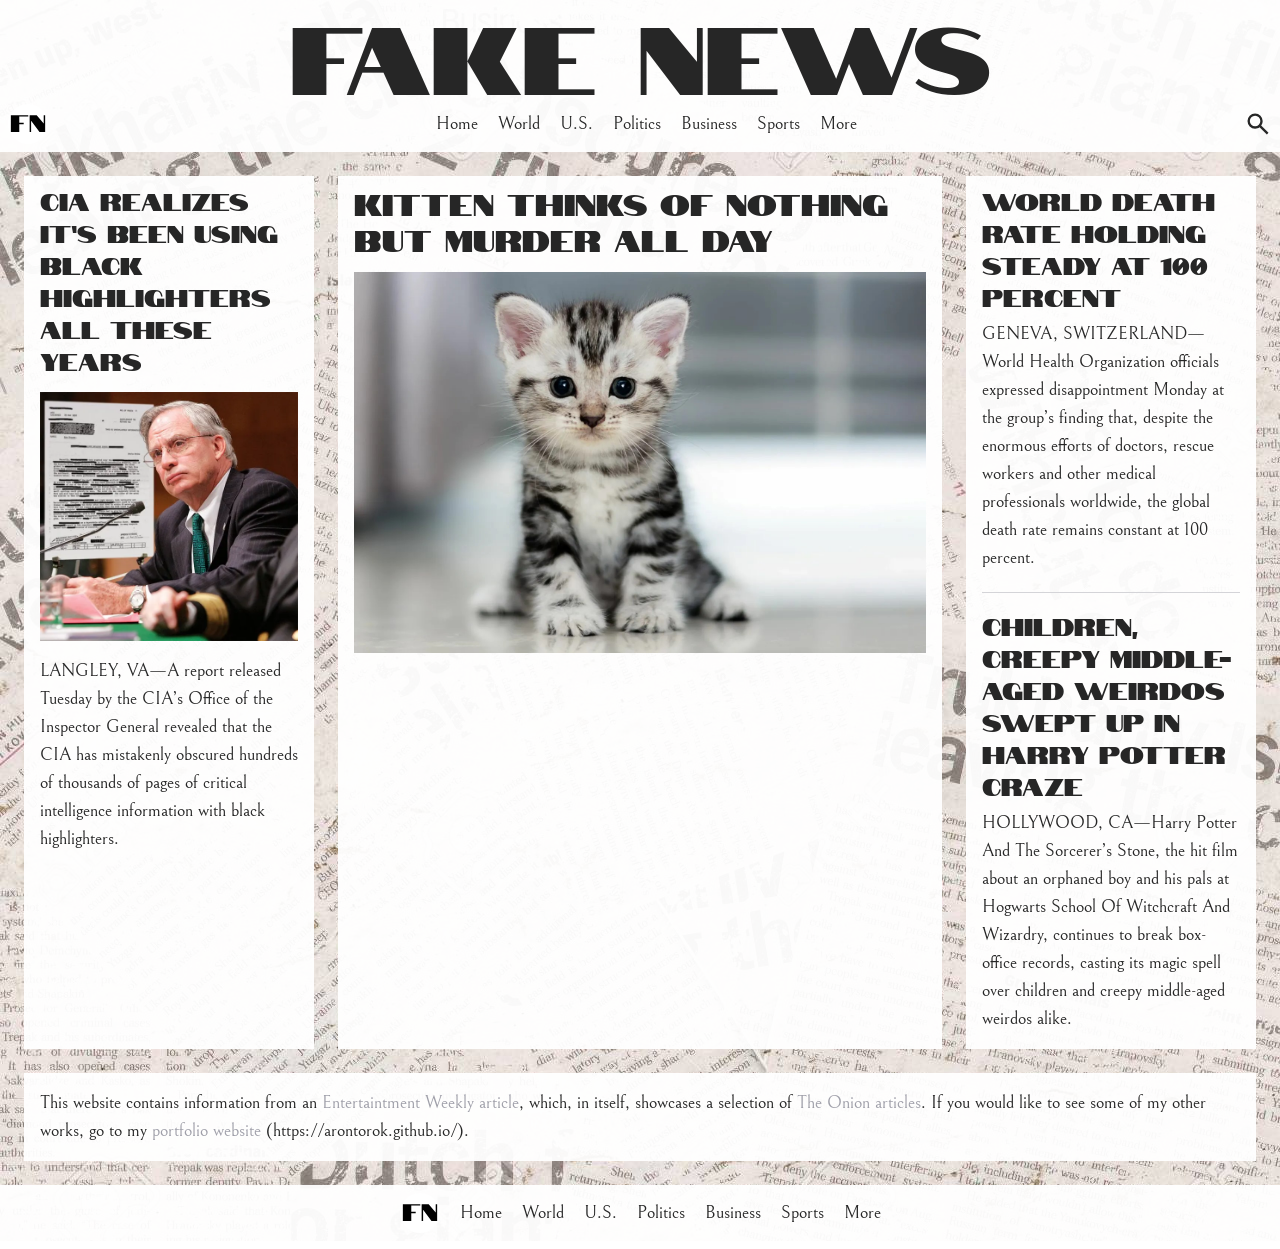
==== docs/index.html @ fba9740d "Add files via upload" ====
<!doctype html>
<html lang="en">
  <head>
    <meta charset="UTF-8" />
    <link rel="icon" type="image/svg+xml" href="/vite.svg" />
    <meta name="viewport" content="width=device-width, initial-scale=1.0" />
    <title>Fake News</title>
    <link rel="icon" type="image/x-icon" href="fn.svg" />
    <link rel="preconnect" href="https://fonts.googleapis.com" />
    <link rel="preconnect" href="https://fonts.gstatic.com" crossorigin />
    <link
      href="https://fonts.googleapis.com/css2?family=Bellefair&family=Notable&display=swap"
      rel="stylesheet"
    />
    <script type="module" crossorigin src="./assets/index-DhEwg2nq.js"></script>
    <link rel="stylesheet" crossorigin href="./assets/index-Dcg0t0C-.css">
  </head>
  <body class="font-belle text-lg bg-[url(/public/paper.jpg)] text-neutral-800">
    <div id="root"></div>
  </body>
</html>
---- docs/assets/index-Dcg0t0C-.css ----
@layer properties{@supports (((-webkit-hyphens:none)) and (not (margin-trim:inline))) or ((-moz-orient:inline) and (not (color:rgb(from red r g b)))){*,:before,:after,::backdrop{--tw-border-style:solid}}}@layer theme{:root,:host{--font-sans:ui-sans-serif,system-ui,sans-serif,"Apple Color Emoji","Segoe UI Emoji","Segoe UI Symbol","Noto Color Emoji";--font-mono:ui-monospace,SFMono-Regular,Menlo,Monaco,Consolas,"Liberation Mono","Courier New",monospace;--color-zinc-300:oklch(87.1% .006 286.286);--color-zinc-400:oklch(70.5% .015 286.067);--color-zinc-500:oklch(55.2% .016 285.938);--color-neutral-800:oklch(26.9% 0 0);--spacing:.25rem;--text-lg:1.125rem;--text-lg--line-height:calc(1.75/1.125);--text-2xl:1.5rem;--text-2xl--line-height:calc(2/1.5);--text-3xl:1.875rem;--text-3xl--line-height: 1.2 ;--text-8xl:6rem;--text-8xl--line-height:1;--default-font-family:var(--font-sans);--default-mono-font-family:var(--font-mono);--font-belle:"Bellefair",serif;--font-notable:"Notable",sans-serif}}@layer base{*,:after,:before,::backdrop{box-sizing:border-box;border:0 solid;margin:0;padding:0}::file-selector-button{box-sizing:border-box;border:0 solid;margin:0;padding:0}html,:host{-webkit-text-size-adjust:100%;tab-size:4;line-height:1.5;font-family:var(--default-font-family,ui-sans-serif,system-ui,sans-serif,"Apple Color Emoji","Segoe UI Emoji","Segoe UI Symbol","Noto Color Emoji");font-feature-settings:var(--default-font-feature-settings,normal);font-variation-settings:var(--default-font-variation-settings,normal);-webkit-tap-highlight-color:transparent}hr{height:0;color:inherit;border-top-width:1px}abbr:where([title]){-webkit-text-decoration:underline dotted;text-decoration:underline dotted}h1,h2,h3,h4,h5,h6{font-size:inherit;font-weight:inherit}a{color:inherit;-webkit-text-decoration:inherit;text-decoration:inherit}b,strong{font-weight:bolder}code,kbd,samp,pre{font-family:var(--default-mono-font-family,ui-monospace,SFMono-Regular,Menlo,Monaco,Consolas,"Liberation Mono","Courier New",monospace);font-feature-settings:var(--default-mono-font-feature-settings,normal);font-variation-settings:var(--default-mono-font-variation-settings,normal);font-size:1em}small{font-size:80%}sub,sup{vertical-align:baseline;font-size:75%;line-height:0;position:relative}sub{bottom:-.25em}sup{top:-.5em}table{text-indent:0;border-color:inherit;border-collapse:collapse}:-moz-focusring{outline:auto}progress{vertical-align:baseline}summary{display:list-item}ol,ul,menu{list-style:none}img,svg,video,canvas,audio,iframe,embed,object{vertical-align:middle;display:block}img,video{max-width:100%;height:auto}button,input,select,optgroup,textarea{font:inherit;font-feature-settings:inherit;font-variation-settings:inherit;letter-spacing:inherit;color:inherit;opacity:1;background-color:#0000;border-radius:0}::file-selector-button{font:inherit;font-feature-settings:inherit;font-variation-settings:inherit;letter-spacing:inherit;color:inherit;opacity:1;background-color:#0000;border-radius:0}:where(select:is([multiple],[size])) optgroup{font-weight:bolder}:where(select:is([multiple],[size])) optgroup option{padding-inline-start:20px}::file-selector-button{margin-inline-end:4px}::placeholder{opacity:1}@supports (not ((-webkit-appearance:-apple-pay-button))) or (contain-intrinsic-size:1px){::placeholder{color:currentColor}@supports (color:color-mix(in lab,red,red)){::placeholder{color:color-mix(in oklab,currentcolor 50%,transparent)}}}textarea{resize:vertical}::-webkit-search-decoration{-webkit-appearance:none}::-webkit-date-and-time-value{min-height:1lh;text-align:inherit}::-webkit-datetime-edit{display:inline-flex}::-webkit-datetime-edit-fields-wrapper{padding:0}::-webkit-datetime-edit{padding-block:0}::-webkit-datetime-edit-year-field{padding-block:0}::-webkit-datetime-edit-month-field{padding-block:0}::-webkit-datetime-edit-day-field{padding-block:0}::-webkit-datetime-edit-hour-field{padding-block:0}::-webkit-datetime-edit-minute-field{padding-block:0}::-webkit-datetime-edit-second-field{padding-block:0}::-webkit-datetime-edit-millisecond-field{padding-block:0}::-webkit-datetime-edit-meridiem-field{padding-block:0}::-webkit-calendar-picker-indicator{line-height:1}:-moz-ui-invalid{box-shadow:none}button,input:where([type=button],[type=reset],[type=submit]){appearance:button}::file-selector-button{appearance:button}::-webkit-inner-spin-button{height:auto}::-webkit-outer-spin-button{height:auto}[hidden]:where(:not([hidden=until-found])){display:none!important}}@layer components;@layer utilities{.order-1{order:1}.order-2{order:2}.order-3{order:3}.order-4{order:4}.col-span-12{grid-column:span 12/span 12}.m-6{margin:calc(var(--spacing)*6)}.mb-1{margin-bottom:calc(var(--spacing)*1)}.mb-1\.5{margin-bottom:calc(var(--spacing)*1.5)}.flex{display:flex}.grid{display:grid}.w-10{width:calc(var(--spacing)*10)}.w-full{width:100%}.cursor-pointer{cursor:pointer}.grid-cols-12{grid-template-columns:repeat(12,minmax(0,1fr))}.flex-col{flex-direction:column}.items-center{align-items:center}.justify-between{justify-content:space-between}.justify-center{justify-content:center}.gap-5{gap:calc(var(--spacing)*5)}.gap-6{gap:calc(var(--spacing)*6)}.self-end{align-self:flex-end}.overflow-hidden{overflow:hidden}.border-t{border-top-style:var(--tw-border-style);border-top-width:1px}.border-zinc-300{border-color:var(--color-zinc-300)}.bg-\[rgba\(255\,255\,255\,0\.95\)\]{background-color:#fffffff2}.bg-\[url\(\/public\/paper\.jpg\)\]{background-image:url(./paper-BiKd4ryx.jpg)}.p-2{padding:calc(var(--spacing)*2)}.p-4{padding:calc(var(--spacing)*4)}.py-4{padding-block:calc(var(--spacing)*4)}.pt-2{padding-top:calc(var(--spacing)*2)}.pb-2{padding-bottom:calc(var(--spacing)*2)}.pb-4{padding-bottom:calc(var(--spacing)*4)}.text-center{text-align:center}.font-belle{font-family:var(--font-belle)}.text-2xl{font-size:var(--text-2xl);line-height:var(--tw-leading,var(--text-2xl--line-height))}.text-3xl{font-size:var(--text-3xl);line-height:var(--tw-leading,var(--text-3xl--line-height))}.text-8xl{font-size:var(--text-8xl);line-height:var(--tw-leading,var(--text-8xl--line-height))}.text-lg{font-size:var(--text-lg);line-height:var(--tw-leading,var(--text-lg--line-height))}.text-neutral-800{color:var(--color-neutral-800)}@media(hover:hover){.hover\:text-zinc-500:hover{color:var(--color-zinc-500)}}@media not all and (min-width:40rem){.max-sm\:hidden{display:none}}@media(min-width:40rem){.sm\:mb-0{margin-bottom:calc(var(--spacing)*0)}.sm\:hidden{display:none}.sm\:w-fit{width:fit-content}.sm\:flex-row{flex-direction:row}.sm\:border-r{border-right-style:var(--tw-border-style);border-right-width:1px}}@media(min-width:48rem){.md\:col-span-4{grid-column:span 4/span 4}.md\:col-span-8{grid-column:span 8/span 8}}@media(min-width:80rem){.xl\:order-1{order:1}.xl\:order-2{order:2}.xl\:col-span-3{grid-column:span 3/span 3}.xl\:col-span-6{grid-column:span 6/span 6}.xl\:mb-1{margin-bottom:calc(var(--spacing)*1)}.xl\:flex-col{flex-direction:column}.xl\:border-t{border-top-style:var(--tw-border-style);border-top-width:1px}}}h1{margin-top:calc(var(--spacing)*-2);font-family:var(--font-notable)}.link{color:var(--color-zinc-400)}@media(hover:hover){.link:hover{text-decoration-line:underline}}@property --tw-border-style{syntax:"*";inherits:false;initial-value:solid}
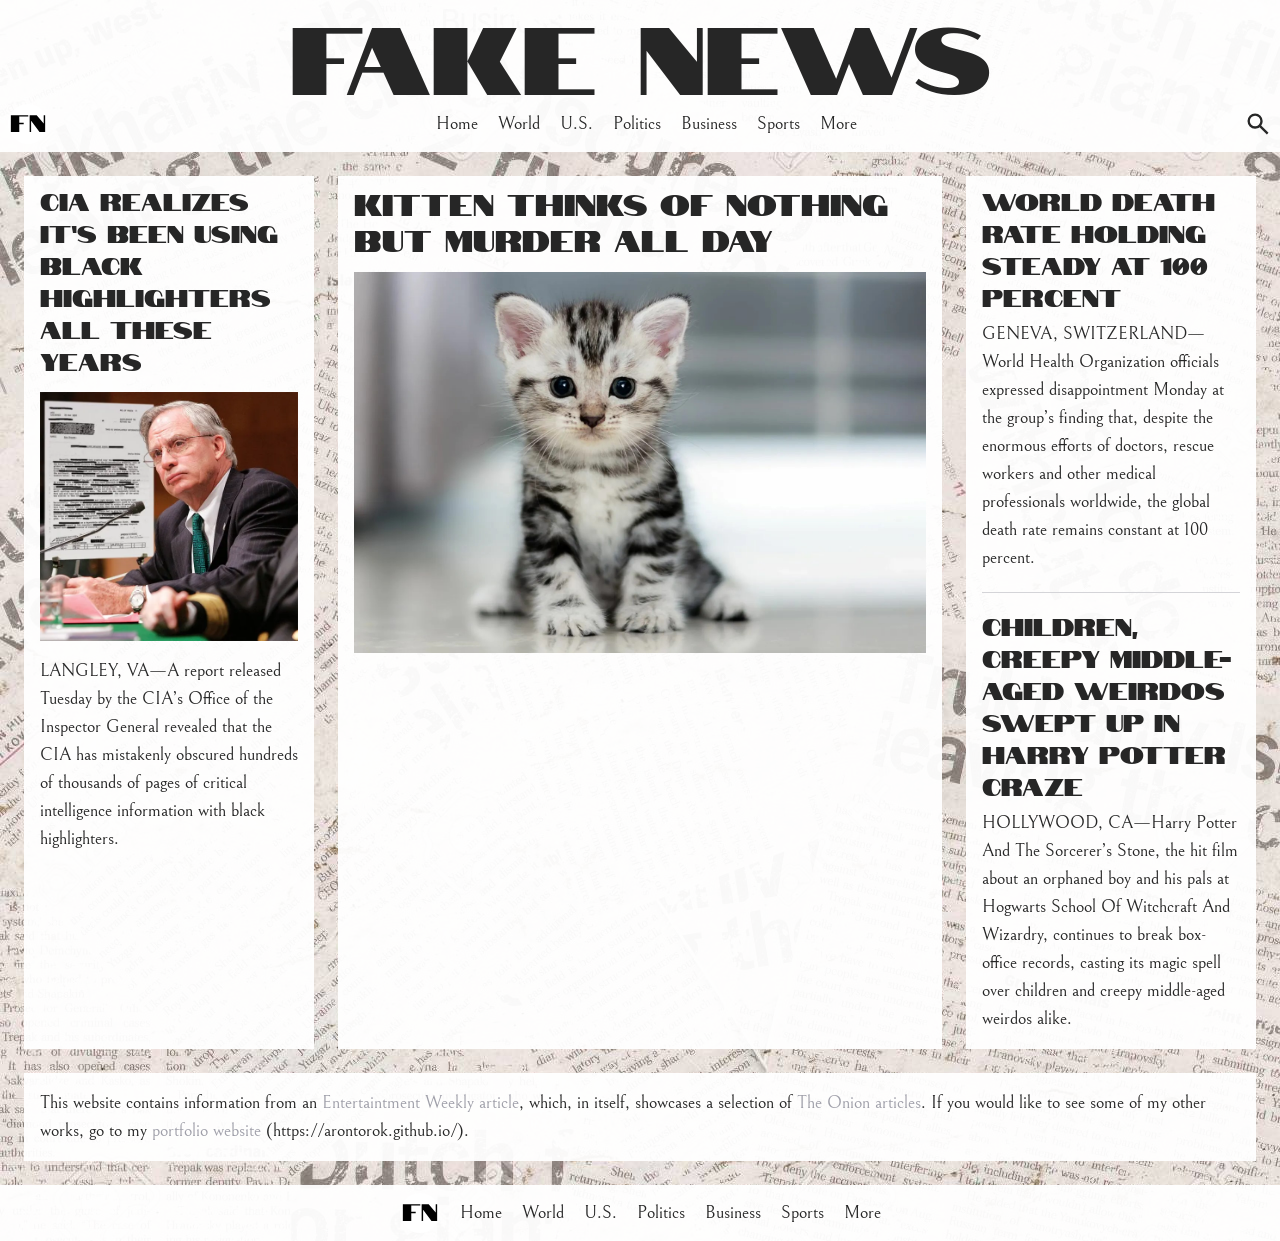
==== commit 8470cf6e: "Add files via upload" ====
--- a/docs/index.html
+++ b/docs/index.html
@@ -12,8 +12,8 @@
       href="https://fonts.googleapis.com/css2?family=Bellefair&family=Notable&display=swap"
       rel="stylesheet"
     />
-    <script type="module" crossorigin src="./assets/index-DhEwg2nq.js"></script>
-    <link rel="stylesheet" crossorigin href="./assets/index-Dcg0t0C-.css">
+    <script type="module" crossorigin src="./assets/index-CY2OhDJq.js"></script>
+    <link rel="stylesheet" crossorigin href="./assets/index-BC5eNCt5.css">
   </head>
   <body class="font-belle text-lg bg-[url(/public/paper.jpg)] text-neutral-800">
     <div id="root"></div>
--- a/docs/assets/index-BC5eNCt5.css
+++ b/docs/assets/index-BC5eNCt5.css
@@ -0,0 +1 @@
+@layer properties{@supports (((-webkit-hyphens:none)) and (not (margin-trim:inline))) or ((-moz-orient:inline) and (not (color:rgb(from red r g b)))){*,:before,:after,::backdrop{--tw-border-style:solid}}}@layer theme{:root,:host{--font-sans:ui-sans-serif,system-ui,sans-serif,"Apple Color Emoji","Segoe UI Emoji","Segoe UI Symbol","Noto Color Emoji";--font-mono:ui-monospace,SFMono-Regular,Menlo,Monaco,Consolas,"Liberation Mono","Courier New",monospace;--color-zinc-300:oklch(87.1% .006 286.286);--color-zinc-400:oklch(70.5% .015 286.067);--color-zinc-500:oklch(55.2% .016 285.938);--color-neutral-800:oklch(26.9% 0 0);--spacing:.25rem;--text-lg:1.125rem;--text-lg--line-height:calc(1.75/1.125);--text-2xl:1.5rem;--text-2xl--line-height:calc(2/1.5);--text-3xl:1.875rem;--text-3xl--line-height: 1.2 ;--text-8xl:6rem;--text-8xl--line-height:1;--default-font-family:var(--font-sans);--default-mono-font-family:var(--font-mono);--font-belle:"Bellefair",serif;--font-notable:"Notable",sans-serif}}@layer base{*,:after,:before,::backdrop{box-sizing:border-box;border:0 solid;margin:0;padding:0}::file-selector-button{box-sizing:border-box;border:0 solid;margin:0;padding:0}html,:host{-webkit-text-size-adjust:100%;tab-size:4;line-height:1.5;font-family:var(--default-font-family,ui-sans-serif,system-ui,sans-serif,"Apple Color Emoji","Segoe UI Emoji","Segoe UI Symbol","Noto Color Emoji");font-feature-settings:var(--default-font-feature-settings,normal);font-variation-settings:var(--default-font-variation-settings,normal);-webkit-tap-highlight-color:transparent}hr{height:0;color:inherit;border-top-width:1px}abbr:where([title]){-webkit-text-decoration:underline dotted;text-decoration:underline dotted}h1,h2,h3,h4,h5,h6{font-size:inherit;font-weight:inherit}a{color:inherit;-webkit-text-decoration:inherit;text-decoration:inherit}b,strong{font-weight:bolder}code,kbd,samp,pre{font-family:var(--default-mono-font-family,ui-monospace,SFMono-Regular,Menlo,Monaco,Consolas,"Liberation Mono","Courier New",monospace);font-feature-settings:var(--default-mono-font-feature-settings,normal);font-variation-settings:var(--default-mono-font-variation-settings,normal);font-size:1em}small{font-size:80%}sub,sup{vertical-align:baseline;font-size:75%;line-height:0;position:relative}sub{bottom:-.25em}sup{top:-.5em}table{text-indent:0;border-color:inherit;border-collapse:collapse}:-moz-focusring{outline:auto}progress{vertical-align:baseline}summary{display:list-item}ol,ul,menu{list-style:none}img,svg,video,canvas,audio,iframe,embed,object{vertical-align:middle;display:block}img,video{max-width:100%;height:auto}button,input,select,optgroup,textarea{font:inherit;font-feature-settings:inherit;font-variation-settings:inherit;letter-spacing:inherit;color:inherit;opacity:1;background-color:#0000;border-radius:0}::file-selector-button{font:inherit;font-feature-settings:inherit;font-variation-settings:inherit;letter-spacing:inherit;color:inherit;opacity:1;background-color:#0000;border-radius:0}:where(select:is([multiple],[size])) optgroup{font-weight:bolder}:where(select:is([multiple],[size])) optgroup option{padding-inline-start:20px}::file-selector-button{margin-inline-end:4px}::placeholder{opacity:1}@supports (not ((-webkit-appearance:-apple-pay-button))) or (contain-intrinsic-size:1px){::placeholder{color:currentColor}@supports (color:color-mix(in lab,red,red)){::placeholder{color:color-mix(in oklab,currentcolor 50%,transparent)}}}textarea{resize:vertical}::-webkit-search-decoration{-webkit-appearance:none}::-webkit-date-and-time-value{min-height:1lh;text-align:inherit}::-webkit-datetime-edit{display:inline-flex}::-webkit-datetime-edit-fields-wrapper{padding:0}::-webkit-datetime-edit{padding-block:0}::-webkit-datetime-edit-year-field{padding-block:0}::-webkit-datetime-edit-month-field{padding-block:0}::-webkit-datetime-edit-day-field{padding-block:0}::-webkit-datetime-edit-hour-field{padding-block:0}::-webkit-datetime-edit-minute-field{padding-block:0}::-webkit-datetime-edit-second-field{padding-block:0}::-webkit-datetime-edit-millisecond-field{padding-block:0}::-webkit-datetime-edit-meridiem-field{padding-block:0}::-webkit-calendar-picker-indicator{line-height:1}:-moz-ui-invalid{box-shadow:none}button,input:where([type=button],[type=reset],[type=submit]){appearance:button}::file-selector-button{appearance:button}::-webkit-inner-spin-button{height:auto}::-webkit-outer-spin-button{height:auto}[hidden]:where(:not([hidden=until-found])){display:none!important}}@layer components;@layer utilities{.order-1{order:1}.order-2{order:2}.order-3{order:3}.order-4{order:4}.col-span-12{grid-column:span 12/span 12}.m-6{margin:calc(var(--spacing)*6)}.mt-auto{margin-top:auto}.mb-1{margin-bottom:calc(var(--spacing)*1)}.mb-1\.5{margin-bottom:calc(var(--spacing)*1.5)}.flex{display:flex}.grid{display:grid}.min-h-screen{min-height:100vh}.w-10{width:calc(var(--spacing)*10)}.w-full{width:100%}.cursor-pointer{cursor:pointer}.grid-cols-12{grid-template-columns:repeat(12,minmax(0,1fr))}.flex-col{flex-direction:column}.items-center{align-items:center}.justify-between{justify-content:space-between}.justify-center{justify-content:center}.gap-5{gap:calc(var(--spacing)*5)}.gap-6{gap:calc(var(--spacing)*6)}.self-end{align-self:flex-end}.overflow-hidden{overflow:hidden}.border-t{border-top-style:var(--tw-border-style);border-top-width:1px}.border-zinc-300{border-color:var(--color-zinc-300)}.bg-\[rgba\(255\,255\,255\,0\.95\)\]{background-color:#fffffff2}.bg-\[url\(\/public\/paper\.jpg\)\]{background-image:url(./paper-BiKd4ryx.jpg)}.p-2{padding:calc(var(--spacing)*2)}.p-4{padding:calc(var(--spacing)*4)}.py-4{padding-block:calc(var(--spacing)*4)}.pt-2{padding-top:calc(var(--spacing)*2)}.pb-2{padding-bottom:calc(var(--spacing)*2)}.pb-4{padding-bottom:calc(var(--spacing)*4)}.text-center{text-align:center}.font-belle{font-family:var(--font-belle)}.text-2xl{font-size:var(--text-2xl);line-height:var(--tw-leading,var(--text-2xl--line-height))}.text-3xl{font-size:var(--text-3xl);line-height:var(--tw-leading,var(--text-3xl--line-height))}.text-8xl{font-size:var(--text-8xl);line-height:var(--tw-leading,var(--text-8xl--line-height))}.text-lg{font-size:var(--text-lg);line-height:var(--tw-leading,var(--text-lg--line-height))}.text-neutral-800{color:var(--color-neutral-800)}@media(hover:hover){.hover\:text-zinc-500:hover{color:var(--color-zinc-500)}}@media not all and (min-width:40rem){.max-sm\:hidden{display:none}}@media(min-width:40rem){.sm\:hidden{display:none}.sm\:w-fit{width:fit-content}.sm\:flex-row{flex-direction:row}@media not all and (min-width:80rem){.sm\:max-xl\:mb-0{margin-bottom:calc(var(--spacing)*0)}.sm\:max-xl\:border-r{border-right-style:var(--tw-border-style);border-right-width:1px}}}@media(min-width:48rem){.md\:col-span-4{grid-column:span 4/span 4}.md\:col-span-8{grid-column:span 8/span 8}}@media(min-width:80rem){.xl\:order-1{order:1}.xl\:order-2{order:2}.xl\:col-span-3{grid-column:span 3/span 3}.xl\:col-span-6{grid-column:span 6/span 6}.xl\:flex-col{flex-direction:column}}}h1{margin-top:calc(var(--spacing)*-2);font-family:var(--font-notable)}.link{color:var(--color-zinc-400)}@media(hover:hover){.link:hover{text-decoration-line:underline}}@property --tw-border-style{syntax:"*";inherits:false;initial-value:solid}
